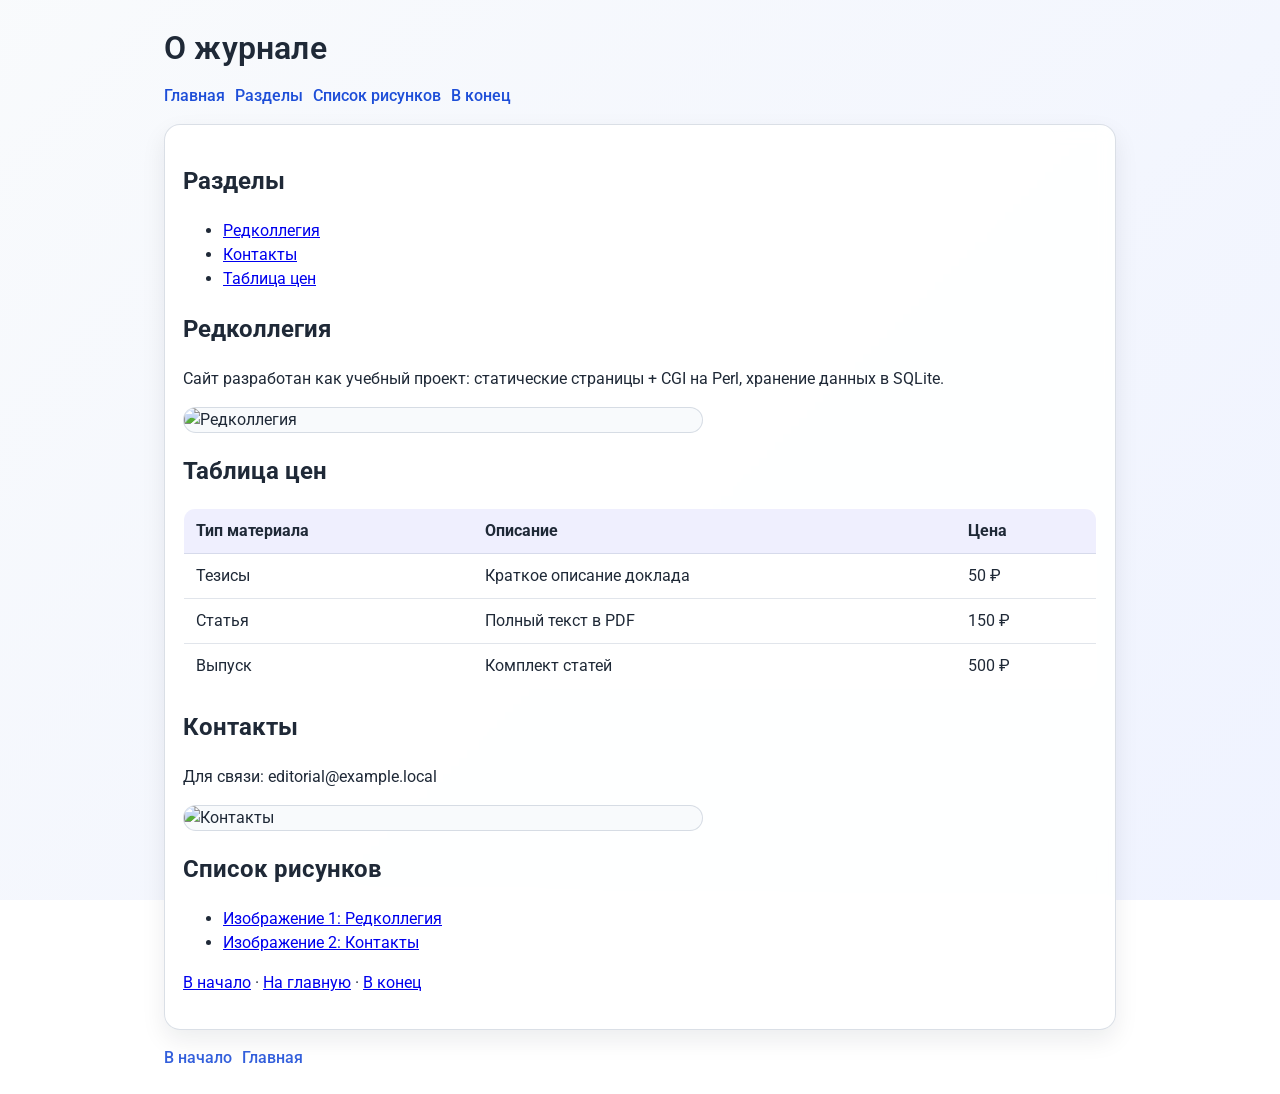
==== static/about.html @ 284c3229 "Enhance canvas functionality with additional features and performance improvements" ====
<!DOCTYPE html>
<html lang="ru">
  <head>
    <meta charset="utf-8" />
    <meta name="viewport" content="width=device-width, initial-scale=1" />
    <title>О журнале</title>
    <link rel="stylesheet" href="/assets/css/style.css" />
  </head>
  <body class="page with-bg">
    <a id="top"></a>
    <div class="container">
      <header class="site-header">
        <h1>О журнале</h1>
        <nav class="nav">
          <a href="/index.html">Главная</a>
          <a href="#sections">Разделы</a>
          <a href="#images">Список рисунков</a>
          <a href="#bottom">В конец</a>
        </nav>
      </header>

      <main class="card">
        <section id="sections">
          <h2>Разделы</h2>
          <ul>
            <li><a href="#editorial">Редколлегия</a></li>
            <li><a href="#contacts">Контакты</a></li>
            <li><a href="#pricing">Таблица цен</a></li>
          </ul>
        </section>

        <section id="editorial">
          <h2>Редколлегия</h2>
          <p>
            Сайт разработан как учебный проект: статические страницы + CGI на Perl, хранение данных в
            SQLite.
          </p>
          <img id="image1" class="hero-image" src="/assets/images/editorial.png" alt="Редколлегия" />
        </section>

        <section id="pricing">
          <h2>Таблица цен</h2>
          <table class="table">
            <thead>
              <tr>
                <th>Тип материала</th>
                <th>Описание</th>
                <th>Цена</th>
              </tr>
            </thead>
            <tbody>
              <tr>
                <td>Тезисы</td>
                <td>Краткое описание доклада</td>
                <td>50 ₽</td>
              </tr>
              <tr>
                <td>Статья</td>
                <td>Полный текст в PDF</td>
                <td>150 ₽</td>
              </tr>
              <tr>
                <td>Выпуск</td>
                <td>Комплект статей</td>
                <td>500 ₽</td>
              </tr>
            </tbody>
          </table>
        </section>

        <section id="contacts">
          <h2>Контакты</h2>
          <p>Для связи: editorial@example.local</p>
          <img id="image2" class="hero-image" src="/assets/images/contact.png" alt="Контакты" />
        </section>

        <section id="images">
          <h2>Список рисунков</h2>
          <ul>
            <li><a href="#image1">Изображение 1: Редколлегия</a></li>
            <li><a href="#image2">Изображение 2: Контакты</a></li>
          </ul>
        </section>

        <p class="links">
          <a href="#top">В начало</a> · <a href="/index.html">На главную</a> · <a href="#bottom">В конец</a>
        </p>
      </main>

      <footer class="footer">
        <a id="bottom"></a>
        <nav class="nav">
          <a href="#top">В начало</a>
          <a href="/index.html">Главная</a>
        </nav>
      </footer>
    </div>
  </body>
</html>
---- assets/css/style.css ----
@import url("https://fonts.googleapis.com/css2?family=Roboto:wght@300;400;500;700&display=swap");

* { box-sizing: border-box; }

body.page {
  margin: 0;
  font-family: "Roboto", Arial, sans-serif;
  color: #1f2937;
  line-height: 1.5;
}

body.with-bg {
  background: linear-gradient(135deg, #f8fafc 0%, #eef2ff 100%);
  background-image:
    linear-gradient(135deg, rgba(248,250,252,0.92) 0%, rgba(238,242,255,0.92) 100%),
    url("/assets/images/bg.png");
  background-size: cover;
  background-position: center;
  background-attachment: fixed;
}

.container {
  max-width: 1000px;
  margin: 0 auto;
  padding: 24px;
}

.site-header {
  display: flex;
  flex-direction: column;
  gap: 12px;
  margin-bottom: 16px;
}

h1 {
  margin: 0;
  font-weight: 600;
  letter-spacing: 0.2px;
}

.nav {
  display: flex;
  flex-wrap: wrap;
  gap: 10px;
}

.nav a {
  color: #1d4ed8;
  text-decoration: none;
  font-weight: 500;
}

.nav a:hover { text-decoration: underline; }

.card {
  background: rgba(255, 255, 255, 0.92);
  border: 1px solid rgba(148, 163, 184, 0.35);
  border-radius: 16px;
  padding: 18px;
  box-shadow: 0 10px 25px rgba(15, 23, 42, 0.08);
  backdrop-filter: blur(8px);
}

.grid {
  display: grid;
  grid-template-columns: repeat(2, minmax(0, 1fr));
  gap: 12px;
  margin-top: 12px;
}

.tile {
  display: flex;
  gap: 12px;
  align-items: center;
  padding: 12px;
  border-radius: 14px;
  border: 1px solid rgba(148, 163, 184, 0.35);
  background: white;
  color: inherit;
  text-decoration: none;
}

.tile:hover {
  border-color: rgba(29, 78, 216, 0.35);
  box-shadow: 0 8px 20px rgba(29, 78, 216, 0.10);
}

.tile img {
  width: 56px;
  height: 56px;
  border-radius: 12px;
  border: 1px solid rgba(148, 163, 184, 0.35);
  background: #f8fafc;
}

.tile h2 {
  margin: 0;
  font-size: 18px;
}

.tile p {
  margin: 6px 0 0 0;
  color: #475569;
  font-size: 14px;
}

form {
  display: grid;
  gap: 12px;
  max-width: 520px;
}

label {
  display: grid;
  gap: 6px;
  font-weight: 500;
}

input[type="text"],
input[type="password"] {
  width: 100%;
  padding: 10px 12px;
  border-radius: 10px;
  border: 1px solid rgba(148, 163, 184, 0.6);
  background: white;
}

button,
input[type="submit"] {
  padding: 12px 14px;
  border-radius: 12px;
  border: none;
  color: white;
  background: linear-gradient(90deg, #1d4ed8, #2563eb);
  cursor: pointer;
  font-weight: 600;
}

button:hover,
input[type="submit"]:hover {
  filter: brightness(0.98);
}

.hero-image {
  width: min(520px, 100%);
  border-radius: 16px;
  border: 1px solid rgba(148, 163, 184, 0.35);
  display: block;
  margin: 10px 0;
  background: #f8fafc;
}

.table {
  width: 100%;
  border-collapse: collapse;
  margin: 10px 0;
  background: white;
  border-radius: 12px;
  overflow: hidden;
  border: 1px solid rgba(148, 163, 184, 0.35);
}

.table th,
.table td {
  padding: 10px 12px;
  border-bottom: 1px solid rgba(148, 163, 184, 0.28);
  text-align: left;
}

.table th {
  background: rgba(99, 102, 241, 0.10);
}

.links {
  margin-top: 12px;
}

.footer {
  margin-top: 16px;
  opacity: 0.9;
}

@media (max-width: 720px) {
  .grid { grid-template-columns: 1fr; }
  .container { padding: 16px; }
}
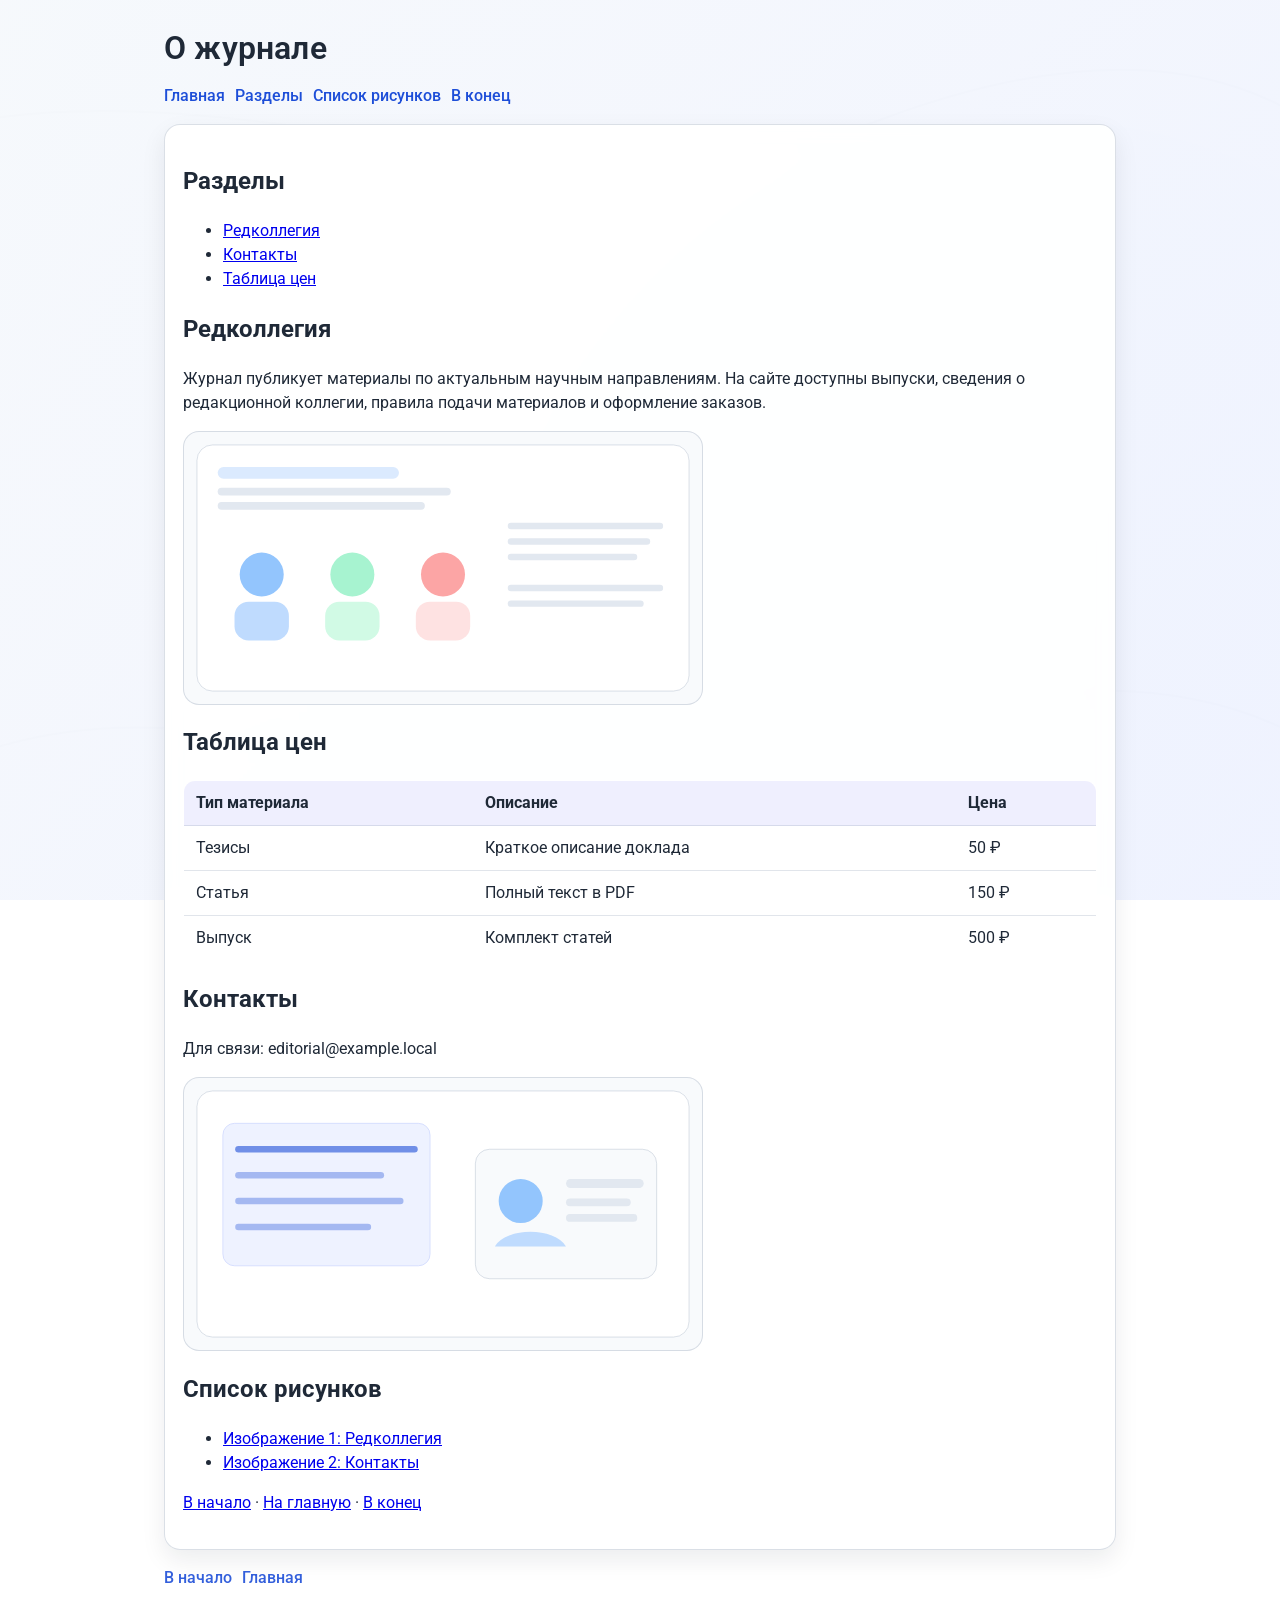
==== commit cc42171f: "fix texts" ====
--- a/static/about.html
+++ b/static/about.html
@@ -32,10 +32,10 @@
         <section id="editorial">
           <h2>Редколлегия</h2>
           <p>
-            Сайт разработан как учебный проект: статические страницы + CGI на Perl, хранение данных в
-            SQLite.
+            Журнал публикует материалы по актуальным научным направлениям. На сайте доступны выпуски,
+            сведения о редакционной коллегии, правила подачи материалов и оформление заказов.
           </p>
-          <img id="image1" class="hero-image" src="/assets/images/editorial.png" alt="Редколлегия" />
+          <img id="image1" class="hero-image" src="/assets/images/editorial.svg" alt="Редколлегия" />
         </section>
 
         <section id="pricing">
@@ -71,7 +71,7 @@
         <section id="contacts">
           <h2>Контакты</h2>
           <p>Для связи: editorial@example.local</p>
-          <img id="image2" class="hero-image" src="/assets/images/contact.png" alt="Контакты" />
+          <img id="image2" class="hero-image" src="/assets/images/contact.svg" alt="Контакты" />
         </section>
 
         <section id="images">
--- a/assets/css/style.css
+++ b/assets/css/style.css
@@ -13,7 +13,7 @@
   background: linear-gradient(135deg, #f8fafc 0%, #eef2ff 100%);
   background-image:
     linear-gradient(135deg, rgba(248,250,252,0.92) 0%, rgba(238,242,255,0.92) 100%),
-    url("/assets/images/bg.png");
+    url("/assets/images/bg.svg");
   background-size: cover;
   background-position: center;
   background-attachment: fixed;
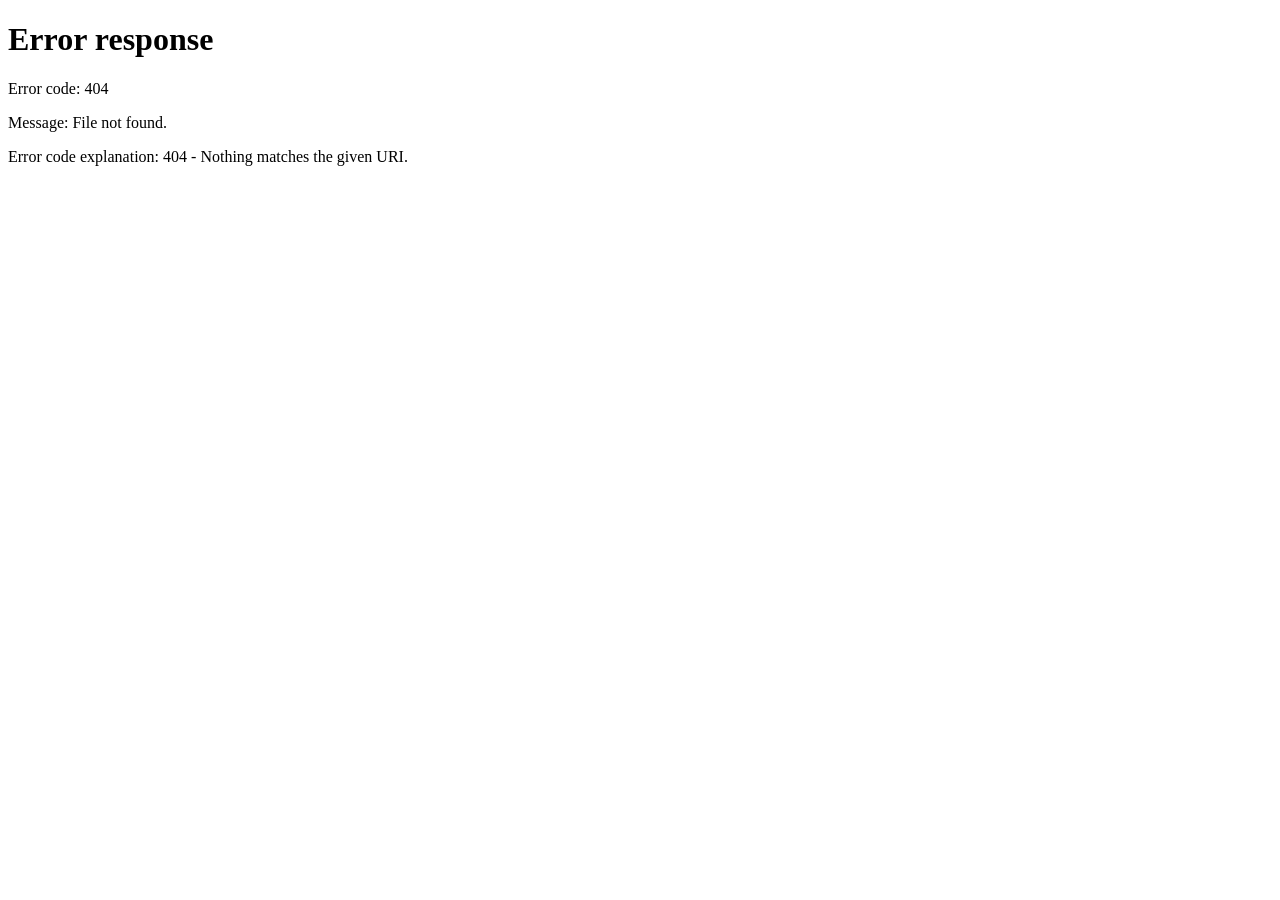
==== commit 4e3801ad: "yo codex is smt" ====
--- a/static/about.html
+++ b/static/about.html
@@ -1,100 +1,27 @@
 <!DOCTYPE html>
 <html lang="ru">
   <head>
-    <meta charset="utf-8" />
+    <meta charset="UTF-8" />
     <meta name="viewport" content="width=device-width, initial-scale=1" />
-    <title>О журнале</title>
+    <title>Перенаправление</title>
     <link rel="stylesheet" href="/assets/css/style.css" />
+    <script>
+      const target = document.cookie.includes("sj_session=")
+        ? "/cgi-bin/index.pl"
+        : "/login.html";
+      window.location.href = target;
+    </script>
   </head>
-  <body class="page with-bg">
-    <a id="top"></a>
-    <div class="container">
-      <header class="site-header">
-        <h1>О журнале</h1>
-        <nav class="nav">
-          <a href="/index.html">Главная</a>
-          <a href="#sections">Разделы</a>
-          <a href="#images">Список рисунков</a>
-          <a href="#bottom">В конец</a>
-        </nav>
-      </header>
-
-      <main class="card">
-        <section id="sections">
-          <h2>Разделы</h2>
-          <ul>
-            <li><a href="#editorial">Редколлегия</a></li>
-            <li><a href="#contacts">Контакты</a></li>
-            <li><a href="#pricing">Таблица цен</a></li>
-          </ul>
-        </section>
-
-        <section id="editorial">
-          <h2>Редколлегия</h2>
-          <p>
-            Журнал публикует материалы по актуальным научным направлениям. На сайте доступны выпуски,
-            сведения о редакционной коллегии, правила подачи материалов и оформление заказов.
-          </p>
-          <img id="image1" class="hero-image" src="/assets/images/editorial.svg" alt="Редколлегия" />
-        </section>
-
-        <section id="pricing">
-          <h2>Таблица цен</h2>
-          <table class="table">
-            <thead>
-              <tr>
-                <th>Тип материала</th>
-                <th>Описание</th>
-                <th>Цена</th>
-              </tr>
-            </thead>
-            <tbody>
-              <tr>
-                <td>Тезисы</td>
-                <td>Краткое описание доклада</td>
-                <td>50 ₽</td>
-              </tr>
-              <tr>
-                <td>Статья</td>
-                <td>Полный текст в PDF</td>
-                <td>150 ₽</td>
-              </tr>
-              <tr>
-                <td>Выпуск</td>
-                <td>Комплект статей</td>
-                <td>500 ₽</td>
-              </tr>
-            </tbody>
-          </table>
-        </section>
-
-        <section id="contacts">
-          <h2>Контакты</h2>
-          <p>Для связи: editorial@example.local</p>
-          <img id="image2" class="hero-image" src="/assets/images/contact.svg" alt="Контакты" />
-        </section>
-
-        <section id="images">
-          <h2>Список рисунков</h2>
-          <ul>
-            <li><a href="#image1">Изображение 1: Редколлегия</a></li>
-            <li><a href="#image2">Изображение 2: Контакты</a></li>
-          </ul>
-        </section>
-
-        <p class="links">
-          <a href="#top">В начало</a> · <a href="/index.html">На главную</a> · <a href="#bottom">В конец</a>
-        </p>
-      </main>
-
-      <footer class="footer">
-        <a id="bottom"></a>
-        <nav class="nav">
-          <a href="#top">В начало</a>
-          <a href="/index.html">Главная</a>
-        </nav>
-      </footer>
+  <body class="page">
+    <div class="auth-shell">
+      <div class="auth-card">
+        <h1>Перенаправляем</h1>
+        <p class="muted">Если переход не произошёл, воспользуйтесь ссылкой ниже.</p>
+        <div class="auth-links">
+          <a class="primary-link" href="/cgi-bin/index.pl">Перейти в кабинет</a>
+          <a class="ghost-link" href="/login.html">Войти</a>
+        </div>
+      </div>
     </div>
   </body>
 </html>
-
--- a/assets/css/style.css
+++ b/assets/css/style.css
@@ -1,187 +1,388 @@
-@import url("https://fonts.googleapis.com/css2?family=Roboto:wght@300;400;500;700&display=swap");
-
-* { box-sizing: border-box; }
-
-body.page {
+@charset "UTF-8";
+
+:root {
+  --bg: #f2efe9;
+  --ink: #1f2a37;
+  --muted: #5f6b7a;
+  --accent: #b0432a;
+  --accent-dark: #8e3420;
+  --card: #ffffff;
+  --border: rgba(31, 42, 55, 0.12);
+  --shadow: 0 18px 40px rgba(31, 42, 55, 0.12);
+  --radius: 18px;
+}
+
+* {
+  box-sizing: border-box;
+}
+
+body {
   margin: 0;
-  font-family: "Roboto", Arial, sans-serif;
-  color: #1f2937;
-  line-height: 1.5;
-}
-
-body.with-bg {
-  background: linear-gradient(135deg, #f8fafc 0%, #eef2ff 100%);
-  background-image:
-    linear-gradient(135deg, rgba(248,250,252,0.92) 0%, rgba(238,242,255,0.92) 100%),
-    url("/assets/images/bg.svg");
-  background-size: cover;
-  background-position: center;
-  background-attachment: fixed;
-}
-
-.container {
-  max-width: 1000px;
+  font-family: "IBM Plex Sans", "Segoe UI", sans-serif;
+  color: var(--ink);
+  background: radial-gradient(circle at top, #fefdfb 0%, #f2efe9 60%);
+  background-image: url("/assets/images/bg.svg");
+  background-size: 520px;
+  background-repeat: repeat;
+  min-height: 100vh;
+}
+
+.page {
+  background-image: url("/assets/images/bg.svg");
+  background-size: 520px;
+  background-repeat: repeat;
+}
+
+.page-shell {
+  max-width: 1200px;
   margin: 0 auto;
+  padding: 32px 28px 40px;
+}
+
+.topbar {
+  display: flex;
+  align-items: center;
+  justify-content: space-between;
+  gap: 16px;
+  padding: 16px 24px;
+  background: rgba(255, 255, 255, 0.8);
+  border: 1px solid var(--border);
+  border-radius: var(--radius);
+  box-shadow: var(--shadow);
+  backdrop-filter: blur(6px);
+}
+
+.brand {
+  display: flex;
+  align-items: center;
+  gap: 12px;
+}
+
+.brand img {
+  width: 40px;
+  height: 40px;
+}
+
+.brand-title {
+  font-family: "Playfair Display", "Georgia", serif;
+  font-size: 20px;
+  letter-spacing: 0.4px;
+}
+
+.brand-subtitle {
+  font-size: 13px;
+  color: var(--muted);
+}
+
+.user-chip {
+  display: flex;
+  flex-direction: column;
+  gap: 4px;
+  text-align: right;
+}
+
+.user-chip span {
+  font-weight: 600;
+}
+
+.user-chip em {
+  font-style: normal;
+  font-size: 12px;
+  color: var(--muted);
+}
+
+.tabs {
+  display: flex;
+  flex-wrap: wrap;
+  gap: 12px;
+  margin: 24px 0;
+}
+
+.tab {
+  padding: 10px 18px;
+  border-radius: 999px;
+  border: 1px solid transparent;
+  text-decoration: none;
+  color: var(--ink);
+  background: rgba(255, 255, 255, 0.7);
+}
+
+.tab.active {
+  border-color: var(--accent);
+  color: var(--accent);
+  background: #fff;
+  font-weight: 600;
+}
+
+.content {
+  display: grid;
+  gap: 22px;
+}
+
+.card {
+  background: var(--card);
+  border-radius: var(--radius);
+  box-shadow: var(--shadow);
   padding: 24px;
-}
-
-.site-header {
-  display: flex;
-  flex-direction: column;
-  gap: 12px;
-  margin-bottom: 16px;
-}
-
-h1 {
-  margin: 0;
-  font-weight: 600;
-  letter-spacing: 0.2px;
-}
-
-.nav {
-  display: flex;
-  flex-wrap: wrap;
-  gap: 10px;
-}
-
-.nav a {
-  color: #1d4ed8;
-  text-decoration: none;
-  font-weight: 500;
-}
-
-.nav a:hover { text-decoration: underline; }
-
-.card {
-  background: rgba(255, 255, 255, 0.92);
-  border: 1px solid rgba(148, 163, 184, 0.35);
-  border-radius: 16px;
-  padding: 18px;
-  box-shadow: 0 10px 25px rgba(15, 23, 42, 0.08);
-  backdrop-filter: blur(8px);
-}
-
-.grid {
-  display: grid;
-  grid-template-columns: repeat(2, minmax(0, 1fr));
-  gap: 12px;
-  margin-top: 12px;
-}
-
-.tile {
-  display: flex;
-  gap: 12px;
-  align-items: center;
-  padding: 12px;
-  border-radius: 14px;
-  border: 1px solid rgba(148, 163, 184, 0.35);
-  background: white;
-  color: inherit;
-  text-decoration: none;
-}
-
-.tile:hover {
-  border-color: rgba(29, 78, 216, 0.35);
-  box-shadow: 0 8px 20px rgba(29, 78, 216, 0.10);
-}
-
-.tile img {
-  width: 56px;
-  height: 56px;
-  border-radius: 12px;
-  border: 1px solid rgba(148, 163, 184, 0.35);
-  background: #f8fafc;
-}
-
-.tile h2 {
-  margin: 0;
-  font-size: 18px;
-}
-
-.tile p {
-  margin: 6px 0 0 0;
-  color: #475569;
-  font-size: 14px;
-}
-
-form {
-  display: grid;
-  gap: 12px;
-  max-width: 520px;
-}
-
-label {
-  display: grid;
-  gap: 6px;
-  font-weight: 500;
-}
-
-input[type="text"],
-input[type="password"] {
+  border: 1px solid var(--border);
+}
+
+.card h1 {
+  margin-top: 0;
+  font-family: "Playfair Display", "Georgia", serif;
+}
+
+.muted {
+  color: var(--muted);
+}
+
+.small {
+  font-size: 12px;
+}
+
+.table-wrap {
+  width: 100%;
+  overflow: auto;
+}
+
+.data-table {
+  width: 100%;
+  border-collapse: collapse;
+  min-width: 680px;
+}
+
+.data-table th,
+.data-table td {
+  text-align: left;
+  padding: 12px 14px;
+  border-bottom: 1px solid var(--border);
+}
+
+.data-table th {
+  font-size: 13px;
+  color: var(--muted);
+  text-transform: uppercase;
+  letter-spacing: 0.08em;
+}
+
+.inline-form {
+  display: flex;
+  gap: 8px;
+  align-items: center;
+}
+
+select,
+input,
+textarea {
   width: 100%;
   padding: 10px 12px;
-  border-radius: 10px;
-  border: 1px solid rgba(148, 163, 184, 0.6);
+  border-radius: 12px;
+  border: 1px solid var(--border);
+  font-family: inherit;
+  font-size: 14px;
+}
+
+textarea {
+  resize: vertical;
+}
+
+.primary-btn {
+  background: var(--accent);
+  color: #fff;
+  border: none;
+  border-radius: 999px;
+  padding: 10px 18px;
+  font-weight: 600;
+  cursor: pointer;
+}
+
+.primary-btn:hover {
+  background: var(--accent-dark);
+}
+
+.ghost-btn {
+  background: transparent;
+  border: 1px solid var(--border);
+  border-radius: 999px;
+  padding: 8px 14px;
+  cursor: pointer;
+}
+
+.ghost-link {
+  color: var(--accent);
+  text-decoration: none;
+  font-weight: 600;
+}
+
+.primary-link {
+  color: #fff;
+  background: var(--accent);
+  padding: 10px 18px;
+  border-radius: 999px;
+  text-decoration: none;
+}
+
+.footer {
+  display: flex;
+  align-items: center;
+  justify-content: space-between;
+  margin-top: 24px;
+}
+
+.icon-btn {
+  display: inline-flex;
+  align-items: center;
+  gap: 8px;
+  border: none;
+  background: rgba(255, 255, 255, 0.9);
+  border-radius: 999px;
+  padding: 8px 14px;
+  cursor: pointer;
+}
+
+.icon-btn img {
+  width: 18px;
+  height: 18px;
+}
+
+.issue-card,
+.order-card {
+  background: rgba(255, 255, 255, 0.95);
+  border: 1px solid var(--border);
+  border-radius: var(--radius);
+  padding: 20px;
+  margin-top: 16px;
+}
+
+.issue-header,
+.order-header {
+  display: flex;
+  align-items: flex-start;
+  justify-content: space-between;
+  gap: 16px;
+}
+
+.issue-meta,
+.order-status {
+  text-align: right;
+}
+
+.price {
+  font-size: 18px;
+  font-weight: 600;
+}
+
+.article-list {
+  margin-top: 16px;
+  display: grid;
+  gap: 12px;
+}
+
+.article-item {
+  padding: 14px;
+  border-radius: 14px;
+  border: 1px solid var(--border);
+  background: #fbfaf8;
+}
+
+.badge {
+  display: inline-block;
+  margin-top: 8px;
+  padding: 4px 10px;
+  border-radius: 999px;
+  background: rgba(176, 67, 42, 0.12);
+  color: var(--accent);
+  font-size: 12px;
+}
+
+.list {
+  margin: 12px 0;
+  padding-left: 18px;
+}
+
+.divider {
+  border-top: 1px solid var(--border);
+  margin: 16px 0;
+}
+
+.summary {
+  display: flex;
+  align-items: center;
+  justify-content: space-between;
+  margin-top: 16px;
+}
+
+.summary-total {
+  font-weight: 600;
+  font-size: 18px;
+}
+
+.panel {
+  background: #fff7f4;
+  border-radius: var(--radius);
+  padding: 20px;
+  border: 1px solid rgba(176, 67, 42, 0.2);
+  display: grid;
+  gap: 12px;
+}
+
+.panel label {
+  display: grid;
+  gap: 6px;
+  font-size: 14px;
+}
+
+.form-grid {
+  margin-bottom: 20px;
+}
+
+.auth-shell {
+  min-height: 100vh;
+  display: flex;
+  align-items: center;
+  justify-content: center;
+  padding: 40px 20px;
+  background: radial-gradient(circle at top left, #fff 0%, #f3e9df 60%);
+}
+
+.auth-card {
+  width: min(440px, 100%);
   background: white;
-}
-
-button,
-input[type="submit"] {
-  padding: 12px 14px;
-  border-radius: 12px;
-  border: none;
-  color: white;
-  background: linear-gradient(90deg, #1d4ed8, #2563eb);
-  cursor: pointer;
-  font-weight: 600;
-}
-
-button:hover,
-input[type="submit"]:hover {
-  filter: brightness(0.98);
-}
-
-.hero-image {
-  width: min(520px, 100%);
-  border-radius: 16px;
-  border: 1px solid rgba(148, 163, 184, 0.35);
-  display: block;
-  margin: 10px 0;
-  background: #f8fafc;
-}
-
-.table {
-  width: 100%;
-  border-collapse: collapse;
-  margin: 10px 0;
-  background: white;
-  border-radius: 12px;
-  overflow: hidden;
-  border: 1px solid rgba(148, 163, 184, 0.35);
-}
-
-.table th,
-.table td {
-  padding: 10px 12px;
-  border-bottom: 1px solid rgba(148, 163, 184, 0.28);
-  text-align: left;
-}
-
-.table th {
-  background: rgba(99, 102, 241, 0.10);
-}
-
-.links {
-  margin-top: 12px;
-}
-
-.footer {
-  margin-top: 16px;
-  opacity: 0.9;
-}
-
-@media (max-width: 720px) {
-  .grid { grid-template-columns: 1fr; }
-  .container { padding: 16px; }
-}
-
+  border-radius: var(--radius);
+  padding: 32px;
+  box-shadow: var(--shadow);
+  border: 1px solid var(--border);
+}
+
+.auth-card h1 {
+  margin-top: 0;
+  font-family: "Playfair Display", "Georgia", serif;
+}
+
+.auth-card form {
+  display: grid;
+  gap: 12px;
+}
+
+.auth-links {
+  display: flex;
+  gap: 12px;
+  margin-top: 20px;
+}
+
+@media (max-width: 900px) {
+  .topbar {
+    flex-direction: column;
+    align-items: flex-start;
+  }
+
+  .tabs {
+    gap: 8px;
+  }
+
+  .issue-header,
+  .order-header {
+    flex-direction: column;
+    align-items: flex-start;
+  }
+}
